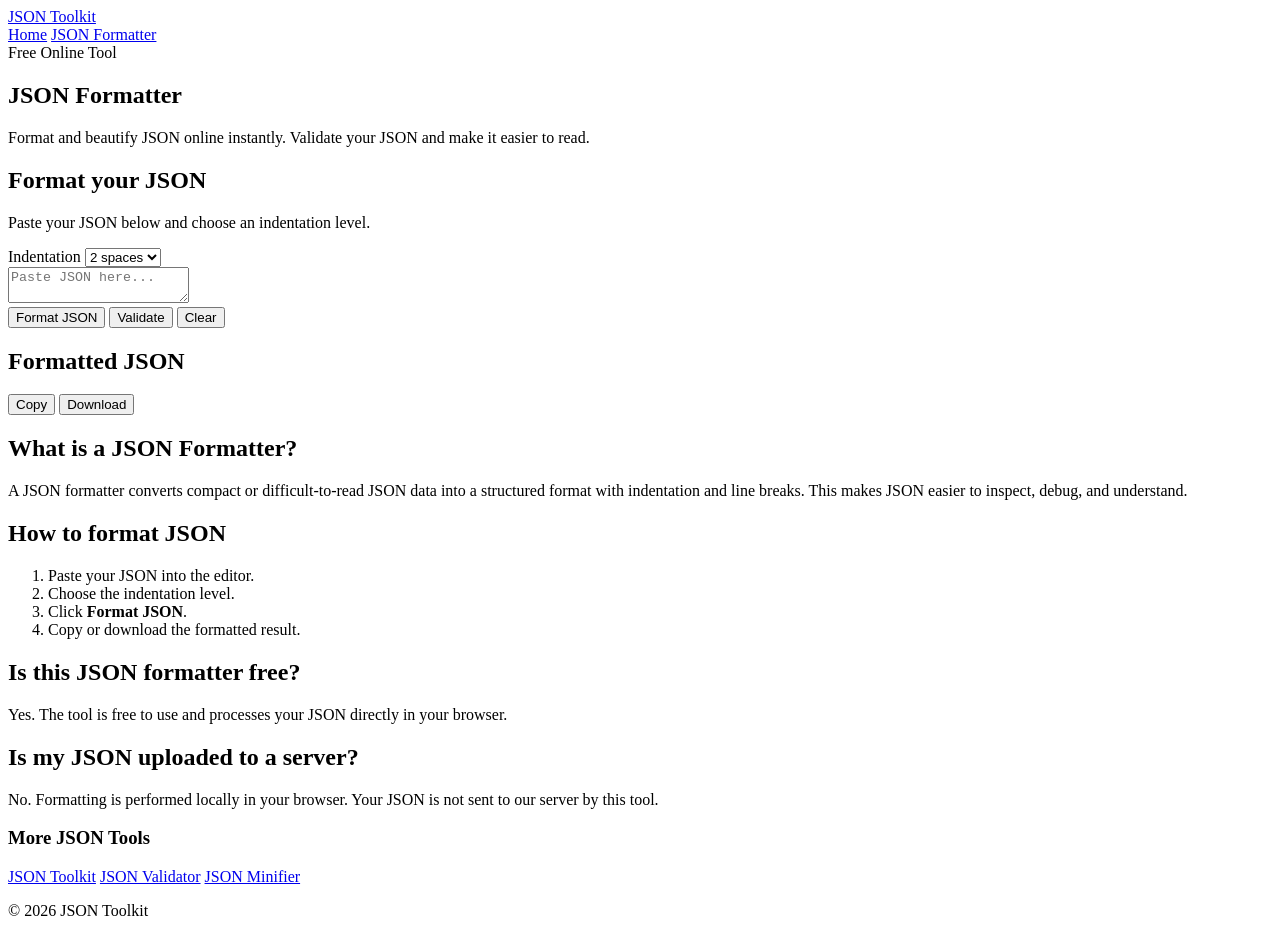
==== json-formatter/index.html @ 1719ee74 "Create index.html" ====
<!DOCTYPE html>
  <html lang="en">
  <head>
      <meta charset="UTF-8">
      <meta name="viewport" content="width=device-width, initial-scale=1.0">

      <title>JSON Formatter - Format JSON Online Free | JSON Toolkit</title>

      <meta name="description"
            content="Format and beautify JSON online for free. Validate JSON, format it with indentation, copy the result, and download your formatted JSON directly in your browser.">

      <meta name="robots" content="index, follow">

      <link rel="canonical"
            href="https://hhgg44hg-art.github.io/json-toolkit/json-formatter/">

      <link rel="stylesheet" href="style.css">
  </head>

  <body>

  <header class="site-header">
      <div class="container nav">

          <a class="brand" href="../">
              JSON Toolkit
          </a>

          <nav>
              <a href="../">Home</a>
              <a href="./">JSON Formatter</a>
          </nav>

      </div>
  </header>

  <main>

  <section class="hero">

      <div class="container">

          <div class="badge">
              Free Online Tool
        </div>

        <h1>JSON Formatter</h1>

          <p>
              Format and beautify JSON online instantly.
            Validate your JSON and make it easier to read.
          </p>

      </div>

  </section>

  <section class="tool-section">

      <div class="container">

          <div class="tool-card">

              <div class="tool-header">

                  <div>
                      <h2>Format your JSON</h2>

                      <p>
                          Paste your JSON below and choose an indentation level.
                      </p>
                  </div>

                  <div class="indent-control">

                      <label for="indent">
                          Indentation
                      </label>

                      <select id="indent">
                          <option value="2">2 spaces</option>
                          <option value="4">4 spaces</option>
                          <option value="1">1 space</option>
                          <option value="tab">Tab</option>
                      </select>

                  </div>

              </div>

              <textarea
                  id="jsonInput"
                  spellcheck="false"
                  placeholder='Paste JSON here...

  Example:
{"name":"John","age":30,"active":true}'
              ></textarea>

              <div class="actions">

                  <button id="formatBtn">
                      Format JSON
                  </button>

                  <button id="validateBtn" class="secondary">
                      Validate
                  </button>

                  <button id="clearBtn" class="secondary">
                      Clear
                  </button>

              </div>

              <div id="status" class="status"></div>

              <div class="result-header">

                  <h2>Formatted JSON</h2>

                  <div class="result-actions">

                      <button id="copyBtn" class="secondary">
                          Copy
                      </button>

                      <button id="downloadBtn" class="secondary">
                          Download
                      </button>

                  </div>

              </div>

              <pre id="output"></pre>

          </div>

      </div>

  </section>

  <section class="content">

      <div class="container content-grid">

          <article>

              <h2>What is a JSON Formatter?</h2>

            <p>
                  A JSON formatter converts compact or difficult-to-read
                JSON data into a structured format with indentation and
                line breaks. This makes JSON easier to inspect, debug,
                  and understand.
              </p>

              <h2>How to format JSON</h2>

            <ol>
                <li>Paste your JSON into the editor.</li>
                  <li>Choose the indentation level.</li>
                <li>Click <strong>Format JSON</strong>.</li>
                  <li>Copy or download the formatted result.</li>
              </ol>

              <h2>Is this JSON formatter free?</h2>

            <p>
                Yes. The tool is free to use and processes your JSON
                directly in your browser.
              </p>

            <h2>Is my JSON uploaded to a server?</h2>

              <p>
                  No. Formatting is performed locally in your browser.
                Your JSON is not sent to our server by this tool.
              </p>

          </article>

          <aside>

              <div class="side-card">

                  <h3>More JSON Tools</h3>

                  <a href="../">JSON Toolkit</a>

                  <a href="../">JSON Validator</a>

                  <a href="../">JSON Minifier</a>

              </div>

          </aside>

      </div>

  </section>

  </main>

  <footer>

      <div class="container">

          <p>
              © 2026 JSON Toolkit
          </p>

      </div>

  </footer>

  <script src="script.js"></script>

  </body>
  </html>
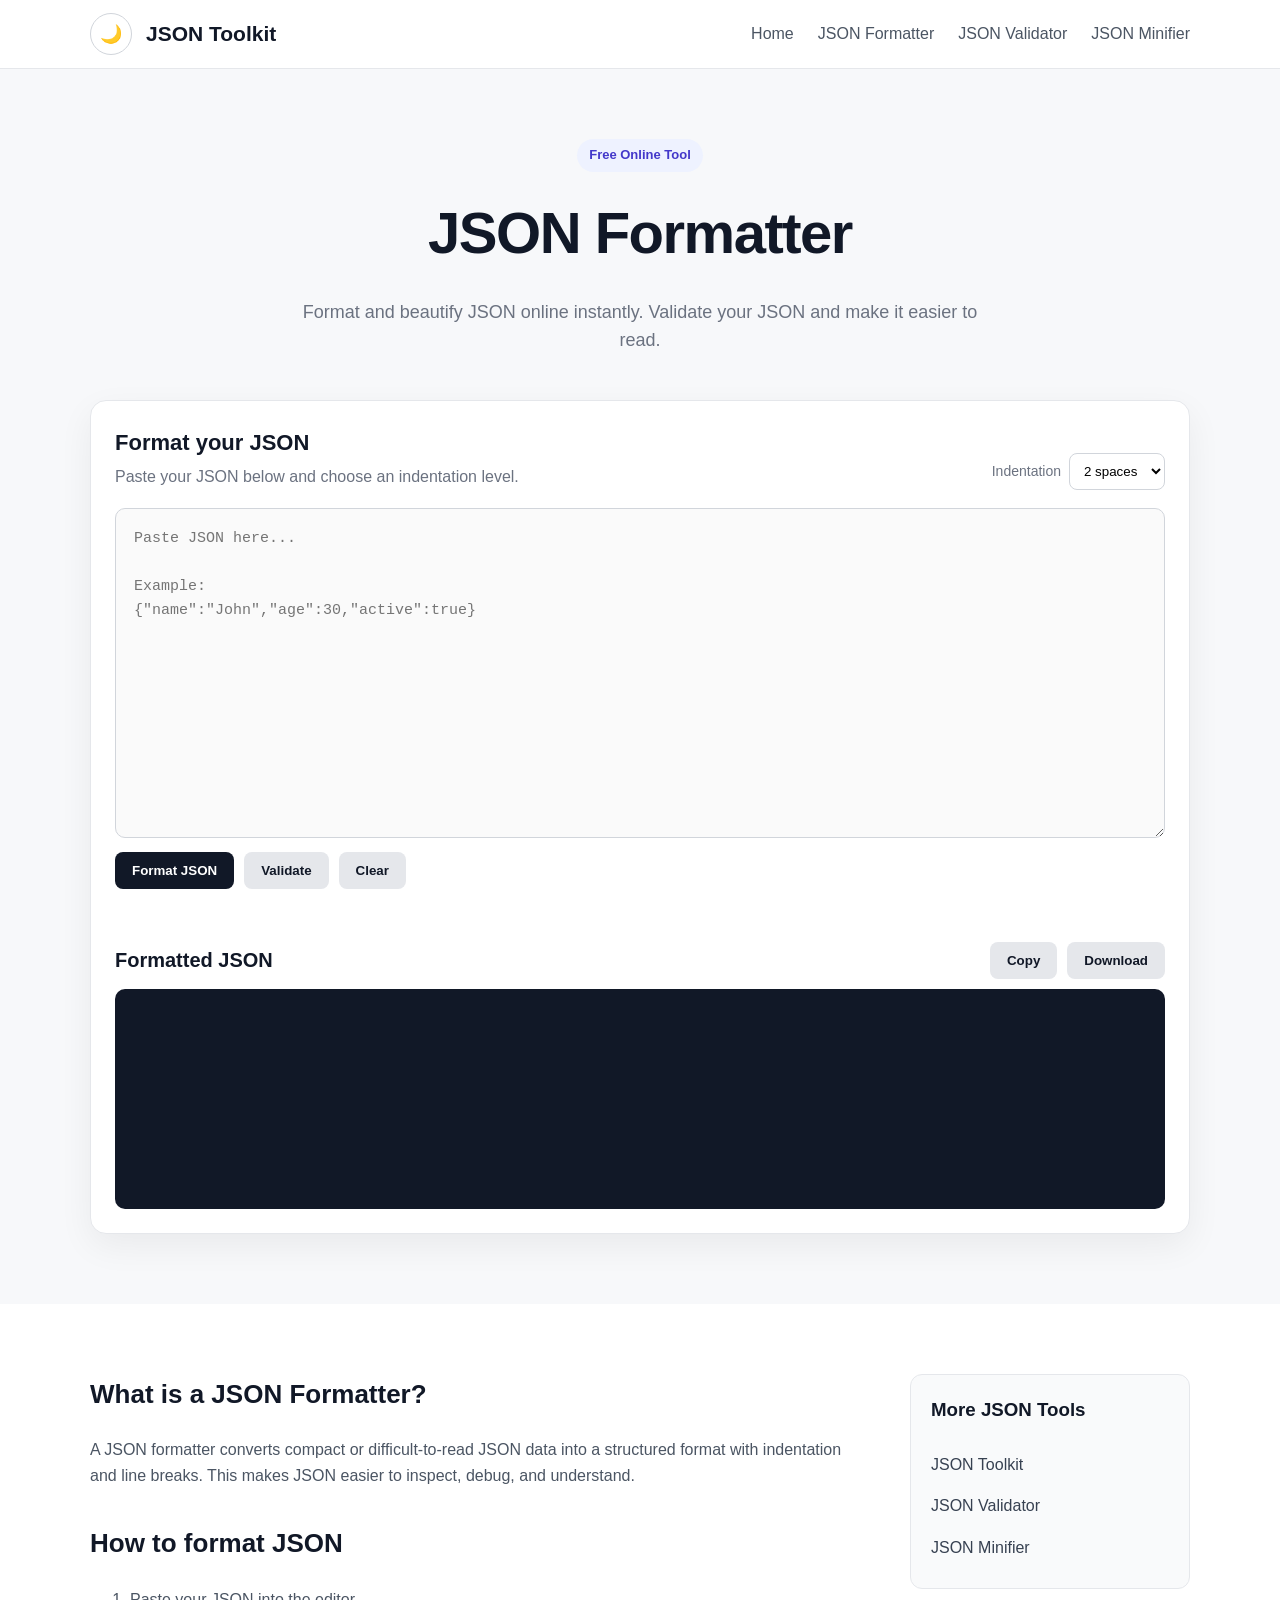
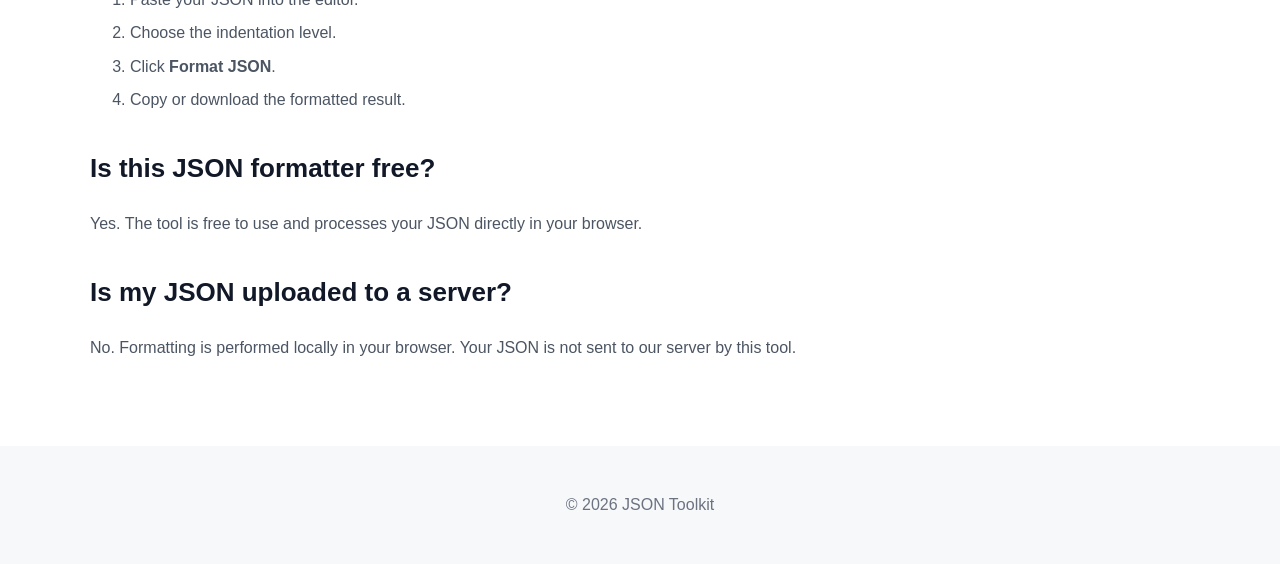
==== commit 8b23d2bd: "index.html" ====
--- a/json-formatter/index.html
+++ b/json-formatter/index.html
@@ -1,221 +1,558 @@
-<!DOCTYPE html>
-  <html lang="en">
-  <head>
-      <meta charset="UTF-8">
-      <meta name="viewport" content="width=device-width, initial-scale=1.0">
-
-      <title>JSON Formatter - Format JSON Online Free | JSON Toolkit</title>
-
-      <meta name="description"
-            content="Format and beautify JSON online for free. Validate JSON, format it with indentation, copy the result, and download your formatted JSON directly in your browser.">
-
-      <meta name="robots" content="index, follow">
-
-      <link rel="canonical"
-            href="https://hhgg44hg-art.github.io/json-toolkit/json-formatter/">
-
-      <link rel="stylesheet" href="style.css">
-  </head>
-
-  <body>
-
-  <header class="site-header">
-      <div class="container nav">
-
-          <a class="brand" href="../">
-              JSON Toolkit
-          </a>
-
-          <nav>
-              <a href="../">Home</a>
-              <a href="./">JSON Formatter</a>
-          </nav>
-
-      </div>
-  </header>
-
-  <main>
-
-  <section class="hero">
-
-      <div class="container">
-
-          <div class="badge">
-              Free Online Tool
+<!DOCTYPE html><html lang="en"><head><meta charset="UTF-8">
+
+<meta name="viewport"
+      content="width=device-width, initial-scale=1.0">
+
+<title>
+    JSON Formatter - Format JSON Online Free | JSON Toolkit
+</title>
+
+<meta name="description"
+      content="Format and beautify JSON online for free. Validate JSON, format it with indentation, copy the result, and download your formatted JSON directly in your browser.">
+
+<meta name="robots"
+      content="index, follow">
+
+<link rel="canonical"
+      href="https://hhgg44hg-art.github.io/json-toolkit/json-formatter/">
+
+<link rel="stylesheet"
+      href="style.css">
+
+
+<style>
+
+    /* =========================
+       DARK MODE TOGGLE
+    ========================= */
+
+    .page-header {
+        display: flex;
+        align-items: center;
+        gap: 14px;
+    }
+
+    .theme-toggle {
+        width: 42px;
+        height: 42px;
+
+        display: flex;
+        align-items: center;
+        justify-content: center;
+
+        border: 1px solid #d1d5db;
+        border-radius: 50%;
+
+        background: #ffffff;
+        color: #111827;
+
+        cursor: pointer;
+
+        font-size: 18px;
+
+        transition:
+            background 0.2s ease,
+            color 0.2s ease,
+            transform 0.2s ease;
+    }
+
+    .theme-toggle:hover {
+        transform: translateY(-2px);
+    }
+
+
+    /* =========================
+       DARK MODE
+    ========================= */
+
+    body.dark-mode {
+        background: #0f172a;
+        color: #e5e7eb;
+    }
+
+    body.dark-mode .site-header {
+        background: #111827;
+        border-color: #1f2937;
+    }
+
+    body.dark-mode .brand {
+        color: #f9fafb;
+    }
+
+    body.dark-mode nav a {
+        color: #cbd5e1;
+    }
+
+    body.dark-mode nav a:hover {
+        color: #ffffff;
+    }
+
+    body.dark-mode .theme-toggle {
+        background: #1f2937;
+        border-color: #374151;
+        color: #f9fafb;
+    }
+
+    body.dark-mode .hero h1,
+    body.dark-mode .hero h2,
+    body.dark-mode .content h2,
+    body.dark-mode .tool-header h2,
+    body.dark-mode .result-header h2 {
+        color: #f9fafb;
+    }
+
+    body.dark-mode .hero p,
+    body.dark-mode .tool-header p,
+    body.dark-mode .content p,
+    body.dark-mode .content li,
+    body.dark-mode .indent-control label {
+        color: #cbd5e1;
+    }
+
+    body.dark-mode .tool-card {
+        background: #111827;
+        border-color: #374151;
+    }
+
+    body.dark-mode textarea,
+    body.dark-mode #output {
+        background: #0f172a;
+        color: #f9fafb;
+        border-color: #475569;
+    }
+
+    body.dark-mode select {
+        background: #1f2937;
+        color: #f9fafb;
+        border-color: #475569;
+    }
+
+    body.dark-mode .content {
+        background: #111827;
+    }
+
+    body.dark-mode .side-card {
+        background: #1f2937;
+        border-color: #374151;
+    }
+
+    body.dark-mode .side-card h3 {
+        color: #f9fafb;
+    }
+
+    body.dark-mode .side-card a {
+        color: #cbd5e1;
+    }
+
+    body.dark-mode .side-card a:hover {
+        color: #ffffff;
+    }
+
+    body.dark-mode footer {
+        background: #0b1120;
+        color: #94a3b8;
+    }
+
+
+    /* =========================
+       MOBILE
+    ========================= */
+
+    @media (max-width: 700px) {
+
+        .page-header {
+            gap: 10px;
+        }
+
+        .theme-toggle {
+            width: 38px;
+            height: 38px;
+        }
+
+    }
+
+</style>
+
+</head><body><header class="site-header"><div class="container nav">
+
+
+    <div class="page-header">
+
+        <button
+            id="themeToggle"
+            class="theme-toggle"
+            type="button"
+            aria-label="Toggle dark mode"
+            title="Toggle dark mode">
+
+            🌙
+
+        </button>
+
+
+        <a class="brand"
+           href="../">
+
+            JSON Toolkit
+
+        </a>
+
+    </div>
+
+
+    <nav>
+
+        <a href="../">
+            Home
+        </a>
+
+        <a href="./">
+            JSON Formatter
+        </a>
+
+        <a href="../json-validator/">
+            JSON Validator
+        </a>
+
+        <a href="../json-minifier/">
+            JSON Minifier
+        </a>
+
+    </nav>
+
+
+</div>
+
+</header><main><section class="hero"><div class="container">
+
+    <div class="badge">
+        Free Online Tool
+    </div>
+
+
+    <h1>
+        JSON Formatter
+    </h1>
+
+
+    <p>
+        Format and beautify JSON online instantly.
+        Validate your JSON and make it easier to read.
+    </p>
+
+</div>
+
+</section><section class="tool-section"><div class="container">
+
+    <div class="tool-card">
+
+
+        <div class="tool-header">
+
+            <div>
+
+                <h2>
+                    Format your JSON
+                </h2>
+
+                <p>
+                    Paste your JSON below and choose
+                    an indentation level.
+                </p>
+
+            </div>
+
+
+            <div class="indent-control">
+
+                <label for="indent">
+                    Indentation
+                </label>
+
+                <select id="indent">
+
+                    <option value="2">
+                        2 spaces
+                    </option>
+
+                    <option value="4">
+                        4 spaces
+                    </option>
+
+                    <option value="1">
+                        1 space
+                    </option>
+
+                    <option value="tab">
+                        Tab
+                    </option>
+
+                </select>
+
+            </div>
+
         </div>
 
-        <h1>JSON Formatter</h1>
-
-          <p>
-              Format and beautify JSON online instantly.
-            Validate your JSON and make it easier to read.
-          </p>
-
-      </div>
-
-  </section>
-
-  <section class="tool-section">
-
-      <div class="container">
-
-          <div class="tool-card">
-
-              <div class="tool-header">
-
-                  <div>
-                      <h2>Format your JSON</h2>
-
-                      <p>
-                          Paste your JSON below and choose an indentation level.
-                      </p>
-                  </div>
-
-                  <div class="indent-control">
-
-                      <label for="indent">
-                          Indentation
-                      </label>
-
-                      <select id="indent">
-                          <option value="2">2 spaces</option>
-                          <option value="4">4 spaces</option>
-                          <option value="1">1 space</option>
-                          <option value="tab">Tab</option>
-                      </select>
-
-                  </div>
-
-              </div>
-
-              <textarea
-                  id="jsonInput"
-                  spellcheck="false"
-                  placeholder='Paste JSON here...
-
-  Example:
+
+
+        <textarea
+            id="jsonInput"
+            spellcheck="false"
+            placeholder='Paste JSON here...
+
+Example:
 {"name":"John","age":30,"active":true}'
-              ></textarea>
-
-              <div class="actions">
-
-                  <button id="formatBtn">
-                      Format JSON
-                  </button>
-
-                  <button id="validateBtn" class="secondary">
-                      Validate
-                  </button>
-
-                  <button id="clearBtn" class="secondary">
-                      Clear
-                  </button>
-
-              </div>
-
-              <div id="status" class="status"></div>
-
-              <div class="result-header">
-
-                  <h2>Formatted JSON</h2>
-
-                  <div class="result-actions">
-
-                      <button id="copyBtn" class="secondary">
-                          Copy
-                      </button>
-
-                      <button id="downloadBtn" class="secondary">
-                          Download
-                      </button>
-
-                  </div>
-
-              </div>
-
-              <pre id="output"></pre>
-
-          </div>
-
-      </div>
-
-  </section>
-
-  <section class="content">
-
-      <div class="container content-grid">
-
-          <article>
-
-              <h2>What is a JSON Formatter?</h2>
-
-            <p>
-                  A JSON formatter converts compact or difficult-to-read
-                JSON data into a structured format with indentation and
-                line breaks. This makes JSON easier to inspect, debug,
-                  and understand.
-              </p>
-
-              <h2>How to format JSON</h2>
-
-            <ol>
-                <li>Paste your JSON into the editor.</li>
-                  <li>Choose the indentation level.</li>
-                <li>Click <strong>Format JSON</strong>.</li>
-                  <li>Copy or download the formatted result.</li>
-              </ol>
-
-              <h2>Is this JSON formatter free?</h2>
-
-            <p>
-                Yes. The tool is free to use and processes your JSON
-                directly in your browser.
-              </p>
-
-            <h2>Is my JSON uploaded to a server?</h2>
-
-              <p>
-                  No. Formatting is performed locally in your browser.
-                Your JSON is not sent to our server by this tool.
-              </p>
-
-          </article>
-
-          <aside>
-
-              <div class="side-card">
-
-                  <h3>More JSON Tools</h3>
-
-                  <a href="../">JSON Toolkit</a>
-
-                  <a href="../">JSON Validator</a>
-
-                  <a href="../">JSON Minifier</a>
-
-              </div>
-
-          </aside>
-
-      </div>
-
-  </section>
-
-  </main>
-
-  <footer>
-
-      <div class="container">
-
-          <p>
-              © 2026 JSON Toolkit
-          </p>
-
-      </div>
-
-  </footer>
-
-  <script src="script.js"></script>
-
-  </body>
-  </html>
+></textarea>
+
+        <div class="actions">
+
+            <button id="formatBtn">
+                Format JSON
+            </button>
+
+            <button
+                id="validateBtn"
+                class="secondary">
+
+                Validate
+
+            </button>
+
+            <button
+                id="clearBtn"
+                class="secondary">
+
+                Clear
+
+            </button>
+
+        </div>
+
+
+
+        <div id="status"
+             class="status">
+        </div>
+
+
+
+        <div class="result-header">
+
+            <h2>
+                Formatted JSON
+            </h2>
+
+
+            <div class="result-actions">
+
+                <button
+                    id="copyBtn"
+                    class="secondary">
+
+                    Copy
+
+                </button>
+
+
+                <button
+                    id="downloadBtn"
+                    class="secondary">
+
+                    Download
+
+                </button>
+
+            </div>
+
+        </div>
+
+
+
+        <pre id="output"></pre>
+
+
+    </div>
+
+</div>
+
+</section><section class="content"><div class="container content-grid">
+
+
+    <article>
+
+
+        <h2>
+            What is a JSON Formatter?
+        </h2>
+
+
+        <p>
+            A JSON formatter converts compact or
+            difficult-to-read JSON data into a structured
+            format with indentation and line breaks.
+            This makes JSON easier to inspect, debug,
+            and understand.
+        </p>
+
+
+
+        <h2>
+            How to format JSON
+        </h2>
+
+
+        <ol>
+
+            <li>
+                Paste your JSON into the editor.
+            </li>
+
+            <li>
+                Choose the indentation level.
+            </li>
+
+            <li>
+                Click <strong>Format JSON</strong>.
+            </li>
+
+            <li>
+                Copy or download the formatted result.
+            </li>
+
+        </ol>
+
+
+
+        <h2>
+            Is this JSON formatter free?
+        </h2>
+
+
+        <p>
+            Yes. The tool is free to use and processes
+            your JSON directly in your browser.
+        </p>
+
+
+
+        <h2>
+            Is my JSON uploaded to a server?
+        </h2>
+
+
+        <p>
+            No. Formatting is performed locally in your
+            browser. Your JSON is not sent to our server
+            by this tool.
+        </p>
+
+
+    </article>
+
+
+
+    <aside>
+
+        <div class="side-card">
+
+            <h3>
+                More JSON Tools
+            </h3>
+
+
+            <a href="../">
+                JSON Toolkit
+            </a>
+
+
+            <a href="../json-validator/">
+                JSON Validator
+            </a>
+
+
+            <a href="../json-minifier/">
+                JSON Minifier
+            </a>
+
+
+        </div>
+
+    </aside>
+
+
+</div>
+
+</section></main><footer><div class="container">
+
+    <p>
+        © 2026 JSON Toolkit
+    </p>
+
+</div>
+
+</footer><script src="script.js"></script><script>
+
+    const themeToggle =
+        document.getElementById("themeToggle");
+
+
+    function setTheme(isDark) {
+
+        document.body.classList.toggle(
+            "dark-mode",
+            isDark
+        );
+
+
+        themeToggle.textContent =
+            isDark ? "☀️" : "🌙";
+
+
+        themeToggle.setAttribute(
+            "aria-label",
+            isDark
+                ? "Switch to light mode"
+                : "Switch to dark mode"
+        );
+
+
+        themeToggle.setAttribute(
+            "title",
+            isDark
+                ? "Switch to light mode"
+                : "Switch to dark mode"
+        );
+
+
+        localStorage.setItem(
+            "jsonToolkitDarkMode",
+            isDark ? "true" : "false"
+        );
+
+    }
+
+
+    const savedTheme =
+        localStorage.getItem(
+            "jsonToolkitDarkMode"
+        );
+
+
+    setTheme(savedTheme === "true");
+
+
+    themeToggle.addEventListener(
+        "click",
+        function () {
+
+            const isDark =
+                !document.body.classList.contains(
+                    "dark-mode"
+                );
+
+            setTheme(isDark);
+
+        }
+    );
+
+</script></body></html>
--- a/json-formatter/style.css
+++ b/json-formatter/style.css
@@ -0,0 +1,339 @@
+* {
+      box-sizing: border-box;
+}
+
+body {
+      margin: 0;
+      font-family: Arial, Helvetica, sans-serif;
+      background: #f7f8fa;
+      color: #111827;
+      line-height: 1.6;
+}
+
+.container {
+      width: min(1100px, 92%);
+      margin: auto;
+}
+
+/* Header */
+
+.site-header {
+      background: #ffffff;
+      border-bottom: 1px solid #e5e7eb;
+}
+
+.nav {
+      min-height: 68px;
+      display: flex;
+      align-items: center;
+      justify-content: space-between;
+}
+
+.brand {
+      color: #111827;
+      text-decoration: none;
+      font-size: 21px;
+      font-weight: 700;
+}
+
+nav {
+      display: flex;
+      gap: 24px;
+}
+
+nav a {
+      color: #4b5563;
+      text-decoration: none;
+}
+
+nav a:hover {
+      color: #111827;
+}
+
+/* Hero */
+
+.hero {
+      text-align: center;
+      padding: 70px 20px 45px;
+}
+
+.badge {
+      display: inline-block;
+      padding: 6px 12px;
+      border-radius: 999px;
+      background: #eef2ff;
+      color: #4338ca;
+      font-size: 13px;
+      font-weight: 700;
+      margin-bottom: 15px;
+}
+
+.hero h1 {
+      margin: 0;
+      font-size: clamp(36px, 6vw, 58px);
+      letter-spacing: -1.5px;
+}
+
+.hero p {
+      max-width: 680px;
+      margin: 18px auto 0;
+      color: #6b7280;
+      font-size: 18px;
+}
+
+/* Tool */
+
+.tool-section {
+      padding-bottom: 70px;
+}
+
+.tool-card {
+      background: #ffffff;
+      border: 1px solid #e5e7eb;
+      border-radius: 16px;
+      padding: 24px;
+      box-shadow: 0 12px 35px rgba(0,0,0,0.06);
+}
+
+.tool-header {
+      display: flex;
+      justify-content: space-between;
+      align-items: flex-end;
+      gap: 20px;
+      margin-bottom: 18px;
+}
+
+.tool-header h2 {
+      margin: 0 0 4px;
+      font-size: 22px;
+}
+
+.tool-header p {
+      margin: 0;
+      color: #6b7280;
+}
+
+.indent-control {
+      display: flex;
+      align-items: center;
+      gap: 8px;
+}
+
+.indent-control label {
+      font-size: 14px;
+      color: #6b7280;
+}
+
+select {
+      padding: 9px 10px;
+      border: 1px solid #d1d5db;
+      border-radius: 8px;
+      background: #ffffff;
+}
+
+/* Editor */
+
+textarea {
+      display: block;
+      width: 100%;
+      min-height: 330px;
+      resize: vertical;
+      padding: 18px;
+      border: 1px solid #d1d5db;
+      border-radius: 10px;
+      outline: none;
+      font-family: "Courier New", monospace;
+      font-size: 15px;
+      line-height: 1.6;
+      background: #fafafa;
+}
+
+textarea:focus {
+      border-color: #6b7280;
+}
+
+/* Buttons */
+
+.actions,
+.result-actions {
+      display: flex;
+      flex-wrap: wrap;
+      gap: 10px;
+}
+
+.actions {
+      margin-top: 14px;
+}
+
+button {
+      border: 0;
+      border-radius: 8px;
+      padding: 11px 17px;
+      background: #111827;
+      color: #ffffff;
+      font-weight: 700;
+      cursor: pointer;
+}
+
+button:hover {
+      opacity: 0.85;
+}
+
+button.secondary {
+      background: #e5e7eb;
+      color: #111827;
+}
+
+/* Status */
+
+.status {
+      min-height: 25px;
+      margin: 14px 0;
+      font-weight: 600;
+}
+
+/* Result */
+
+.result-header {
+      display: flex;
+      justify-content: space-between;
+      align-items: center;
+      gap: 15px;
+      margin-top: 10px;
+      margin-bottom: 10px;
+}
+
+.result-header h2 {
+      margin: 0;
+      font-size: 20px;
+}
+
+pre {
+      margin: 0;
+      min-height: 220px;
+      padding: 20px;
+      overflow: auto;
+      background: #111827;
+      color: #f9fafb;
+      border-radius: 10px;
+      font-family: "Courier New", monospace;
+      white-space: pre-wrap;
+      word-break: break-word;
+}
+
+/* Content */
+
+.content {
+      background: #ffffff;
+      padding: 70px 0;
+}
+
+.content-grid {
+      display: grid;
+      grid-template-columns: minmax(0, 1fr) 280px;
+      gap: 50px;
+}
+
+.content h2 {
+      margin-top: 35px;
+      font-size: 26px;
+}
+
+.content h2:first-child {
+      margin-top: 0;
+}
+
+.content p,
+.content li {
+      color: #4b5563;
+}
+
+.content li {
+      margin-bottom: 8px;
+}
+
+/* Sidebar */
+
+.side-card {
+      position: sticky;
+      top: 20px;
+      padding: 20px;
+      border: 1px solid #e5e7eb;
+      border-radius: 12px;
+      background: #f9fafb;
+}
+
+.side-card h3 {
+      margin-top: 0;
+}
+
+.side-card a {
+      display: block;
+      padding: 8px 0;
+      color: #374151;
+      text-decoration: none;
+}
+
+.side-card a:hover {
+      text-decoration: underline;
+}
+
+/* Footer */
+
+footer {
+      padding: 30px 0;
+      text-align: center;
+      color: #6b7280;
+}
+
+/* Mobile */
+
+@media (max-width: 700px) {
+
+      .nav {
+                padding: 16px 0;
+                align-items: flex-start;
+      }
+
+      nav {
+                display: none;
+      }
+
+      .hero {
+                padding-top: 50px;
+      }
+
+      .tool-card {
+                padding: 16px;
+      }
+
+      .tool-header {
+                flex-direction: column;
+                align-items: flex-start;
+      }
+
+      .indent-control {
+                width: 100%;
+      }
+
+      select {
+                flex: 1;
+      }
+
+      .result-header {
+                align-items: flex-start;
+                flex-direction: column;
+      }
+
+      .content-grid {
+                grid-template-columns: 1fr;
+      }
+
+      .side-card {
+                position: static;
+      }
+
+      button {
+                flex: 1;
+      }
+}
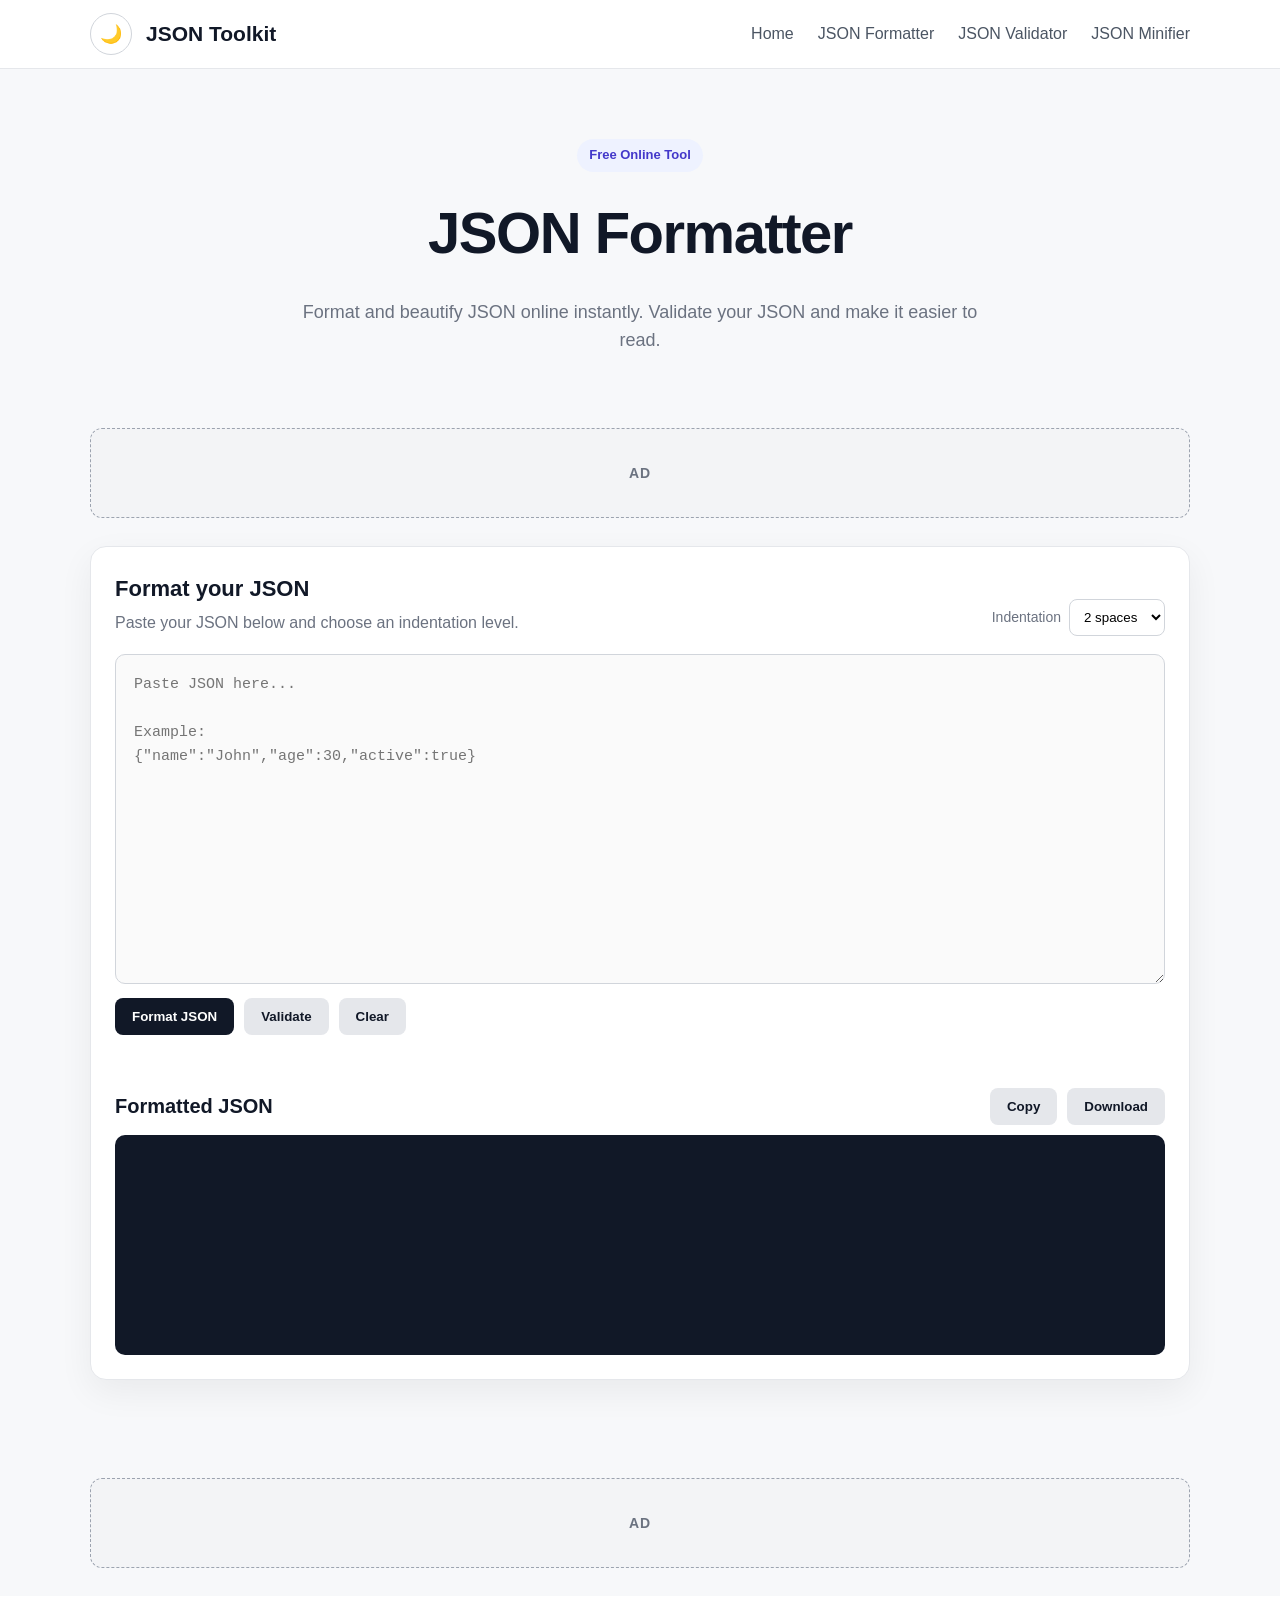
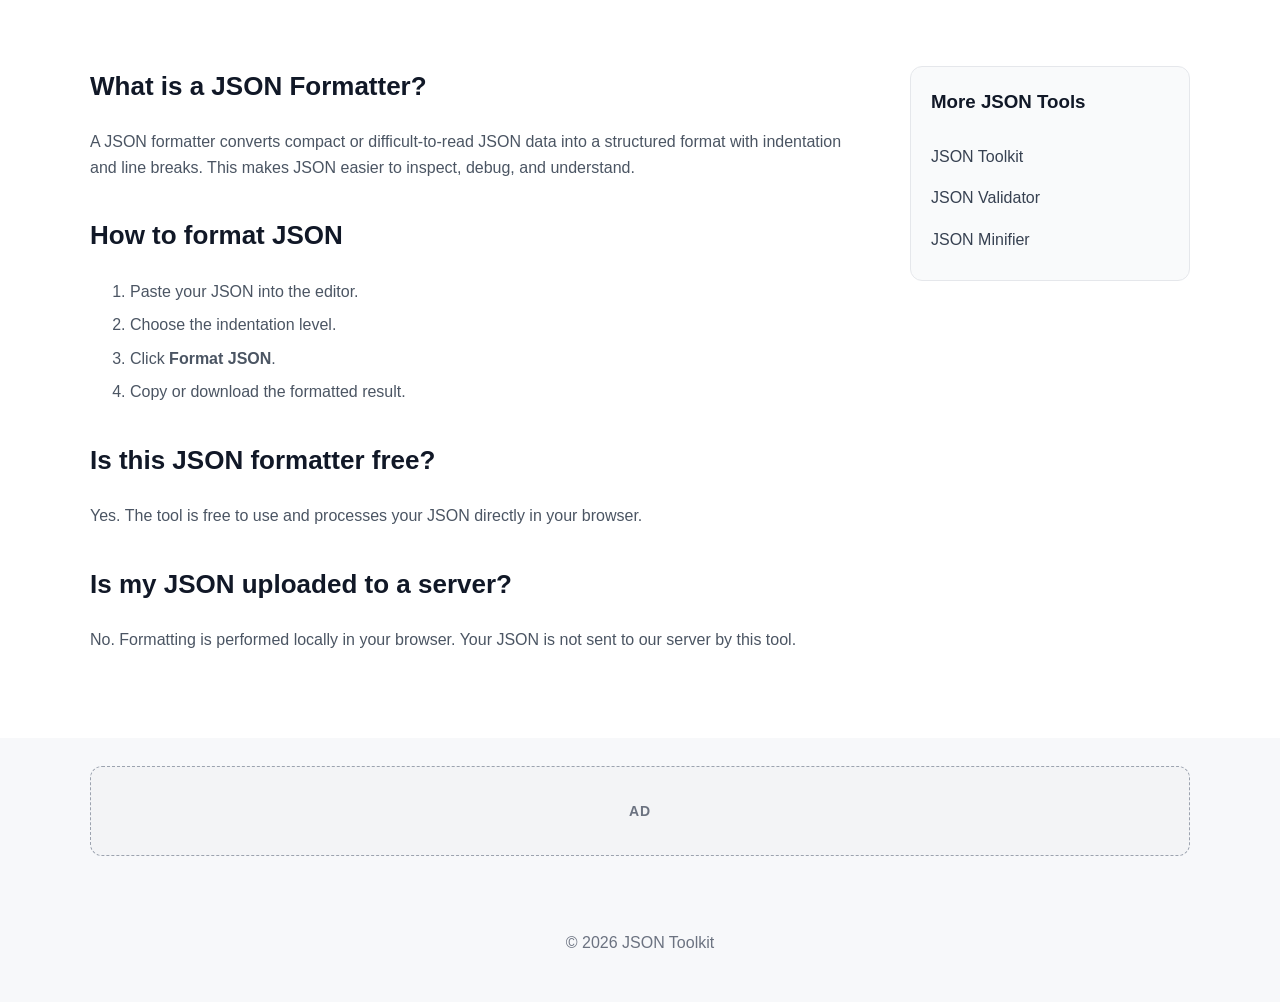
==== commit d8c0390d: "index.html" ====
--- a/json-formatter/index.html
+++ b/json-formatter/index.html
@@ -1,26 +1,48 @@
-<!DOCTYPE html><html lang="en"><head><meta charset="UTF-8">
-
-<meta name="viewport"
-      content="width=device-width, initial-scale=1.0">
+<!DOCTYPE html><html lang="en"><head><meta charset="UTF-8"><meta name="viewport"
+content="width=device-width, initial-scale=1.0">
 
 <title>
     JSON Formatter - Format JSON Online Free | JSON Toolkit
-</title>
-
-<meta name="description"
-      content="Format and beautify JSON online for free. Validate JSON, format it with indentation, copy the result, and download your formatted JSON directly in your browser.">
+</title><meta name="description"
+content="Format and beautify JSON online for free. Validate JSON, format it with indentation, copy the result, and download your formatted JSON directly in your browser.">
 
 <meta name="robots"
-      content="index, follow">
+content="index, follow">
 
 <link rel="canonical"
-      href="https://hhgg44hg-art.github.io/json-toolkit/json-formatter/">
-
-<link rel="stylesheet"
-      href="style.css">
-
-
-<style>
+      href="https://hhgg44hg-art.github.io/json-toolkit/json-formatter/"><link rel="stylesheet"
+      href="style.css"><style>
+
+    /* =========================
+       AD PLACEHOLDERS
+    ========================= */
+
+    .ad-placeholder {
+        width: 100%;
+        min-height: 90px;
+
+        display: flex;
+        align-items: center;
+        justify-content: center;
+
+        margin: 28px auto;
+
+        border: 1px dashed #9ca3af;
+        border-radius: 12px;
+
+        background: #f3f4f6;
+        color: #6b7280;
+
+        font-size: 14px;
+        font-weight: 700;
+        letter-spacing: 1px;
+
+        transition:
+            background 0.25s ease,
+            color 0.25s ease,
+            border-color 0.25s ease;
+    }
+
 
     /* =========================
        DARK MODE TOGGLE
@@ -66,91 +88,178 @@
     ========================= */
 
     body.dark-mode {
-        background: #0f172a;
+        background: #0f172a !important;
         color: #e5e7eb;
     }
 
+    body.dark-mode main {
+        background: #0f172a !important;
+    }
+
     body.dark-mode .site-header {
-        background: #111827;
-        border-color: #1f2937;
+        background: #111827 !important;
+        border-color: #1f2937 !important;
     }
 
     body.dark-mode .brand {
-        color: #f9fafb;
+        color: #f9fafb !important;
     }
 
     body.dark-mode nav a {
-        color: #cbd5e1;
+        color: #cbd5e1 !important;
     }
 
     body.dark-mode nav a:hover {
-        color: #ffffff;
+        color: #ffffff !important;
     }
 
     body.dark-mode .theme-toggle {
-        background: #1f2937;
-        border-color: #374151;
-        color: #f9fafb;
+        background: #1f2937 !important;
+        border-color: #374151 !important;
+        color: #f9fafb !important;
+    }
+
+
+    /* =========================
+       HERO
+    ========================= */
+
+    body.dark-mode .hero {
+        background: #0f172a !important;
     }
 
     body.dark-mode .hero h1,
-    body.dark-mode .hero h2,
-    body.dark-mode .content h2,
+    body.dark-mode .hero h2 {
+        color: #f9fafb !important;
+    }
+
+    body.dark-mode .hero p {
+        color: #cbd5e1 !important;
+    }
+
+    body.dark-mode .badge {
+        background: #1e293b !important;
+        color: #a5b4fc !important;
+    }
+
+
+    /* =========================
+       TOOL SECTION
+    ========================= */
+
+    body.dark-mode .tool-section {
+        background: #0f172a !important;
+    }
+
+    body.dark-mode .tool-section .container {
+        background: #0f172a !important;
+    }
+
+    body.dark-mode .tool-card {
+        background: #111827 !important;
+        border-color: #374151 !important;
+        color: #e5e7eb !important;
+    }
+
     body.dark-mode .tool-header h2,
     body.dark-mode .result-header h2 {
-        color: #f9fafb;
-    }
-
-    body.dark-mode .hero p,
+        color: #f9fafb !important;
+    }
+
     body.dark-mode .tool-header p,
-    body.dark-mode .content p,
-    body.dark-mode .content li,
     body.dark-mode .indent-control label {
-        color: #cbd5e1;
-    }
-
-    body.dark-mode .tool-card {
-        background: #111827;
-        border-color: #374151;
-    }
+        color: #cbd5e1 !important;
+    }
+
+
+    /* =========================
+       INPUT / OUTPUT
+    ========================= */
 
     body.dark-mode textarea,
     body.dark-mode #output {
-        background: #0f172a;
-        color: #f9fafb;
-        border-color: #475569;
+        background: #0f172a !important;
+        color: #f9fafb !important;
+        border-color: #475569 !important;
+    }
+
+    body.dark-mode textarea::placeholder {
+        color: #64748b !important;
     }
 
     body.dark-mode select {
-        background: #1f2937;
-        color: #f9fafb;
-        border-color: #475569;
-    }
+        background: #1f2937 !important;
+        color: #f9fafb !important;
+        border-color: #475569 !important;
+    }
+
+
+    /* =========================
+       CONTENT
+    ========================= */
 
     body.dark-mode .content {
-        background: #111827;
-    }
+        background: #111827 !important;
+    }
+
+    body.dark-mode .content .container {
+        background: #111827 !important;
+    }
+
+    body.dark-mode .content h2 {
+        color: #f9fafb !important;
+    }
+
+    body.dark-mode .content p,
+    body.dark-mode .content li {
+        color: #cbd5e1 !important;
+    }
+
+    body.dark-mode .content strong {
+        color: #f9fafb !important;
+    }
+
+
+    /* =========================
+       SIDE CARD
+    ========================= */
 
     body.dark-mode .side-card {
-        background: #1f2937;
-        border-color: #374151;
+        background: #1f2937 !important;
+        border-color: #374151 !important;
     }
 
     body.dark-mode .side-card h3 {
-        color: #f9fafb;
+        color: #f9fafb !important;
     }
 
     body.dark-mode .side-card a {
-        color: #cbd5e1;
+        color: #cbd5e1 !important;
     }
 
     body.dark-mode .side-card a:hover {
-        color: #ffffff;
-    }
+        color: #ffffff !important;
+    }
+
+
+    /* =========================
+       ADS
+    ========================= */
+
+    body.dark-mode .ad-placeholder {
+        background: #1f2937 !important;
+        border-color: #475569 !important;
+        color: #94a3b8 !important;
+    }
+
+
+    /* =========================
+       FOOTER
+    ========================= */
 
     body.dark-mode footer {
-        background: #0b1120;
-        color: #94a3b8;
+        background: #0b1120 !important;
+        color: #94a3b8 !important;
     }
 
 
@@ -169,390 +278,377 @@
             height: 38px;
         }
 
-    }
-
-</style>
-
-</head><body><header class="site-header"><div class="container nav">
-
-
-    <div class="page-header">
+        .ad-placeholder {
+            min-height: 75px;
+        }
+
+    }
+
+</style></head><body><header class="site-header"><div class="container nav"><div class="page-header">
+
+    <button
+        id="themeToggle"
+        class="theme-toggle"
+        type="button"
+        aria-label="Toggle dark mode"
+        title="Toggle dark mode">
+
+        🌙
+
+    </button>
+
+
+    <a class="brand"
+       href="../">
+
+        JSON Toolkit
+
+    </a>
+
+</div>
+
+
+<nav>
+
+    <a href="../">
+        Home
+    </a>
+
+    <a href="./">
+        JSON Formatter
+    </a>
+
+    <a href="../json-validator/">
+        JSON Validator
+    </a>
+
+    <a href="../json-minifier/">
+        JSON Minifier
+    </a>
+
+</nav>
+
+</div></header><main><section class="hero"><div class="container"><div class="badge">
+    Free Online Tool
+</div>
+
+
+<h1>
+    JSON Formatter
+</h1>
+
+
+<p>
+    Format and beautify JSON online instantly.
+    Validate your JSON and make it easier to read.
+</p>
+
+</div></section><!-- AD #1 --><div class="container"><div class="ad-placeholder"
+     aria-label="Advertisement">AD
+
+</div></div><section class="tool-section"><div class="container"><div class="tool-card">
+
+
+    <div class="tool-header">
+
+        <div>
+
+            <h2>
+                Format your JSON
+            </h2>
+
+            <p>
+                Paste your JSON below and choose
+                an indentation level.
+            </p>
+
+        </div>
+
+
+        <div class="indent-control">
+
+            <label for="indent">
+                Indentation
+            </label>
+
+            <select id="indent">
+
+                <option value="2">
+                    2 spaces
+                </option>
+
+                <option value="4">
+                    4 spaces
+                </option>
+
+                <option value="1">
+                    1 space
+                </option>
+
+                <option value="tab">
+                    Tab
+                </option>
+
+            </select>
+
+        </div>
+
+    </div>
+
+
+
+    <textarea
+        id="jsonInput"
+        spellcheck="false"
+        placeholder='Paste JSON here...
+
+Example:
+{"name":"John","age":30,"active":true}'
+></textarea>
+
+    <div class="actions">
+
+        <button id="formatBtn">
+            Format JSON
+        </button>
 
         <button
-            id="themeToggle"
-            class="theme-toggle"
-            type="button"
-            aria-label="Toggle dark mode"
-            title="Toggle dark mode">
-
-            🌙
+            id="validateBtn"
+            class="secondary">
+
+            Validate
 
         </button>
 
-
-        <a class="brand"
-           href="../">
-
+        <button
+            id="clearBtn"
+            class="secondary">
+
+            Clear
+
+        </button>
+
+    </div>
+
+
+
+    <div id="status"
+         class="status">
+    </div>
+
+
+
+    <div class="result-header">
+
+        <h2>
+            Formatted JSON
+        </h2>
+
+
+        <div class="result-actions">
+
+            <button
+                id="copyBtn"
+                class="secondary">
+
+                Copy
+
+            </button>
+
+
+            <button
+                id="downloadBtn"
+                class="secondary">
+
+                Download
+
+            </button>
+
+        </div>
+
+    </div>
+
+
+
+    <pre id="output"></pre>
+
+
+</div>
+
+</div></section><!-- AD #2 --><div class="container"><div class="ad-placeholder"
+     aria-label="Advertisement">AD
+
+</div></div><section class="content"><div class="container content-grid"><article>
+
+
+    <h2>
+        What is a JSON Formatter?
+    </h2>
+
+
+    <p>
+        A JSON formatter converts compact or
+        difficult-to-read JSON data into a structured
+        format with indentation and line breaks.
+        This makes JSON easier to inspect, debug,
+        and understand.
+    </p>
+
+
+
+    <h2>
+        How to format JSON
+    </h2>
+
+
+    <ol>
+
+        <li>
+            Paste your JSON into the editor.
+        </li>
+
+        <li>
+            Choose the indentation level.
+        </li>
+
+        <li>
+            Click <strong>Format JSON</strong>.
+        </li>
+
+        <li>
+            Copy or download the formatted result.
+        </li>
+
+    </ol>
+
+
+
+    <h2>
+        Is this JSON formatter free?
+    </h2>
+
+
+    <p>
+        Yes. The tool is free to use and processes
+        your JSON directly in your browser.
+    </p>
+
+
+
+    <h2>
+        Is my JSON uploaded to a server?
+    </h2>
+
+
+    <p>
+        No. Formatting is performed locally in your
+        browser. Your JSON is not sent to our server
+        by this tool.
+    </p>
+
+
+</article>
+
+
+
+<aside>
+
+    <div class="side-card">
+
+        <h3>
+            More JSON Tools
+        </h3>
+
+
+        <a href="../">
             JSON Toolkit
-
         </a>
 
-    </div>
-
-
-    <nav>
-
-        <a href="../">
-            Home
-        </a>
-
-        <a href="./">
-            JSON Formatter
-        </a>
 
         <a href="../json-validator/">
             JSON Validator
         </a>
 
+
         <a href="../json-minifier/">
             JSON Minifier
         </a>
 
-    </nav>
-
-
-</div>
-
-</header><main><section class="hero"><div class="container">
-
-    <div class="badge">
-        Free Online Tool
+
     </div>
 
-
-    <h1>
-        JSON Formatter
-    </h1>
-
-
-    <p>
-        Format and beautify JSON online instantly.
-        Validate your JSON and make it easier to read.
-    </p>
-
-</div>
-
-</section><section class="tool-section"><div class="container">
-
-    <div class="tool-card">
-
-
-        <div class="tool-header">
-
-            <div>
-
-                <h2>
-                    Format your JSON
-                </h2>
-
-                <p>
-                    Paste your JSON below and choose
-                    an indentation level.
-                </p>
-
-            </div>
-
-
-            <div class="indent-control">
-
-                <label for="indent">
-                    Indentation
-                </label>
-
-                <select id="indent">
-
-                    <option value="2">
-                        2 spaces
-                    </option>
-
-                    <option value="4">
-                        4 spaces
-                    </option>
-
-                    <option value="1">
-                        1 space
-                    </option>
-
-                    <option value="tab">
-                        Tab
-                    </option>
-
-                </select>
-
-            </div>
-
-        </div>
-
-
-
-        <textarea
-            id="jsonInput"
-            spellcheck="false"
-            placeholder='Paste JSON here...
-
-Example:
-{"name":"John","age":30,"active":true}'
-></textarea>
-
-        <div class="actions">
-
-            <button id="formatBtn">
-                Format JSON
-            </button>
-
-            <button
-                id="validateBtn"
-                class="secondary">
-
-                Validate
-
-            </button>
-
-            <button
-                id="clearBtn"
-                class="secondary">
-
-                Clear
-
-            </button>
-
-        </div>
-
-
-
-        <div id="status"
-             class="status">
-        </div>
-
-
-
-        <div class="result-header">
-
-            <h2>
-                Formatted JSON
-            </h2>
-
-
-            <div class="result-actions">
-
-                <button
-                    id="copyBtn"
-                    class="secondary">
-
-                    Copy
-
-                </button>
-
-
-                <button
-                    id="downloadBtn"
-                    class="secondary">
-
-                    Download
-
-                </button>
-
-            </div>
-
-        </div>
-
-
-
-        <pre id="output"></pre>
-
-
-    </div>
-
-</div>
-
-</section><section class="content"><div class="container content-grid">
-
-
-    <article>
-
-
-        <h2>
-            What is a JSON Formatter?
-        </h2>
-
-
-        <p>
-            A JSON formatter converts compact or
-            difficult-to-read JSON data into a structured
-            format with indentation and line breaks.
-            This makes JSON easier to inspect, debug,
-            and understand.
-        </p>
-
-
-
-        <h2>
-            How to format JSON
-        </h2>
-
-
-        <ol>
-
-            <li>
-                Paste your JSON into the editor.
-            </li>
-
-            <li>
-                Choose the indentation level.
-            </li>
-
-            <li>
-                Click <strong>Format JSON</strong>.
-            </li>
-
-            <li>
-                Copy or download the formatted result.
-            </li>
-
-        </ol>
-
-
-
-        <h2>
-            Is this JSON formatter free?
-        </h2>
-
-
-        <p>
-            Yes. The tool is free to use and processes
-            your JSON directly in your browser.
-        </p>
-
-
-
-        <h2>
-            Is my JSON uploaded to a server?
-        </h2>
-
-
-        <p>
-            No. Formatting is performed locally in your
-            browser. Your JSON is not sent to our server
-            by this tool.
-        </p>
-
-
-    </article>
-
-
-
-    <aside>
-
-        <div class="side-card">
-
-            <h3>
-                More JSON Tools
-            </h3>
-
-
-            <a href="../">
-                JSON Toolkit
-            </a>
-
-
-            <a href="../json-validator/">
-                JSON Validator
-            </a>
-
-
-            <a href="../json-minifier/">
-                JSON Minifier
-            </a>
-
-
-        </div>
-
-    </aside>
-
-
-</div>
-
-</section></main><footer><div class="container">
-
-    <p>
-        © 2026 JSON Toolkit
-    </p>
-
-</div>
-
-</footer><script src="script.js"></script><script>
-
-    const themeToggle =
-        document.getElementById("themeToggle");
-
-
-    function setTheme(isDark) {
-
-        document.body.classList.toggle(
-            "dark-mode",
-            isDark
-        );
-
-
-        themeToggle.textContent =
-            isDark ? "☀️" : "🌙";
-
-
-        themeToggle.setAttribute(
-            "aria-label",
-            isDark
-                ? "Switch to light mode"
-                : "Switch to dark mode"
-        );
-
-
-        themeToggle.setAttribute(
-            "title",
-            isDark
-                ? "Switch to light mode"
-                : "Switch to dark mode"
-        );
-
-
-        localStorage.setItem(
-            "jsonToolkitDarkMode",
-            isDark ? "true" : "false"
-        );
-
-    }
-
-
-    const savedTheme =
-        localStorage.getItem(
-            "jsonToolkitDarkMode"
-        );
-
-
-    setTheme(savedTheme === "true");
-
-
-    themeToggle.addEventListener(
-        "click",
-        function () {
-
-            const isDark =
-                !document.body.classList.contains(
-                    "dark-mode"
-                );
-
-            setTheme(isDark);
-
-        }
+</aside>
+
+</div></section><!-- AD #3 --><div class="container"><div class="ad-placeholder"
+     aria-label="Advertisement">AD
+
+</div></div></main><footer><div class="container"><p>
+    © 2026 JSON Toolkit
+</p>
+
+</div></footer><script src="script.js"></script><script>
+
+const themeToggle =
+    document.getElementById("themeToggle");
+
+
+function setTheme(isDark) {
+
+    document.body.classList.toggle(
+        "dark-mode",
+        isDark
     );
 
+
+    themeToggle.textContent =
+        isDark ? "☀️" : "🌙";
+
+
+    themeToggle.setAttribute(
+        "aria-label",
+        isDark
+            ? "Switch to light mode"
+            : "Switch to dark mode"
+    );
+
+
+    themeToggle.setAttribute(
+        "title",
+        isDark
+            ? "Switch to light mode"
+            : "Switch to dark mode"
+    );
+
+
+    localStorage.setItem(
+        "jsonToolkitDarkMode",
+        isDark ? "true" : "false"
+    );
+
+}
+
+
+const savedTheme =
+    localStorage.getItem(
+        "jsonToolkitDarkMode"
+    );
+
+
+setTheme(savedTheme === "true");
+
+
+themeToggle.addEventListener(
+    "click",
+    function () {
+
+        const isDark =
+            !document.body.classList.contains(
+                "dark-mode"
+            );
+
+        setTheme(isDark);
+
+    }
+);
+
 </script></body></html>
